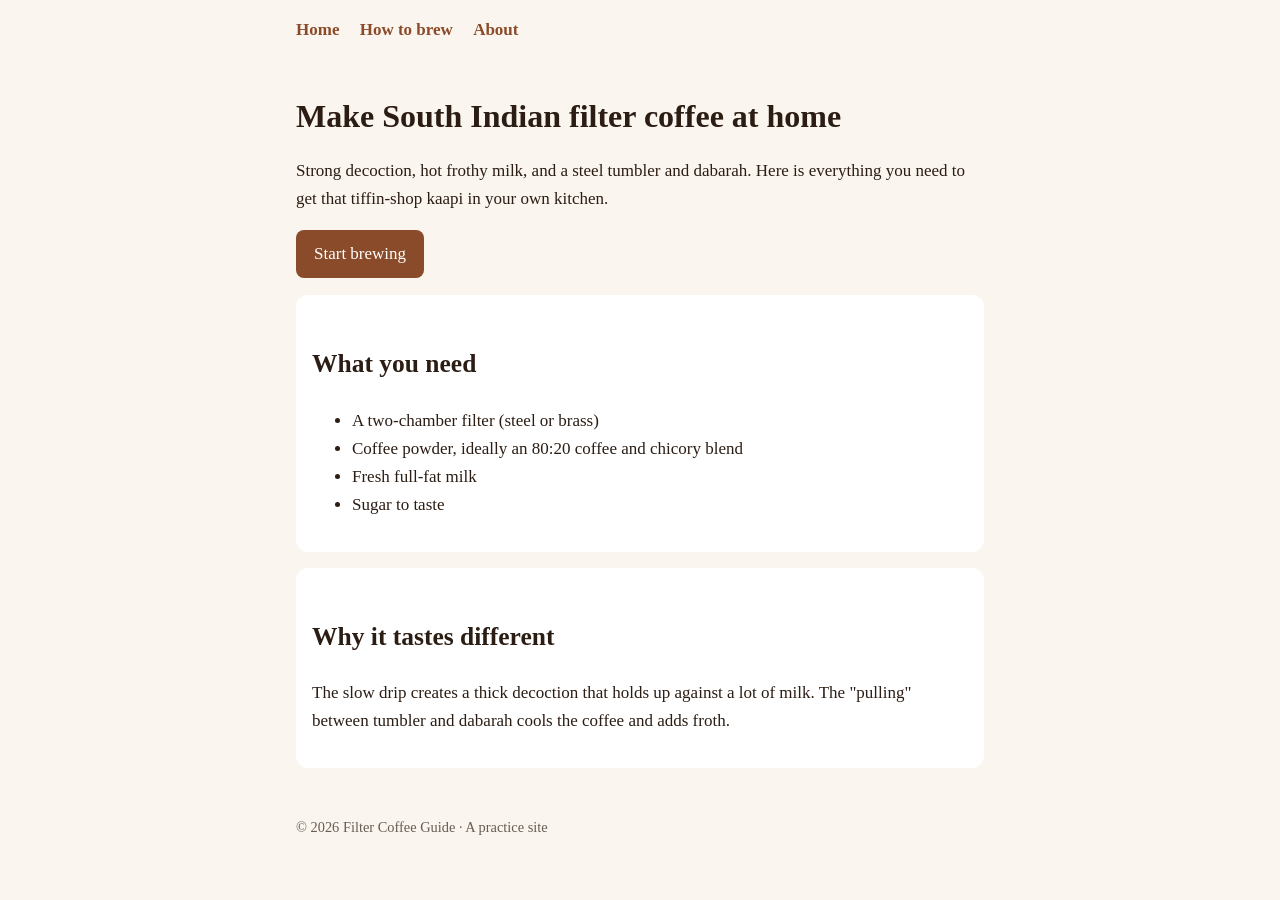
==== index.html @ 4aa823e4 "Add files via upload" ====
<!doctype html>
<html lang="en">
<head>
<meta charset="utf-8">
<meta name="viewport" content="width=device-width,initial-scale=1">
<title>Filter Coffee Guide – Brew South Indian Kaapi at Home</title>
<meta name="description" content="A simple guide to making authentic South Indian filter coffee at home: the right beans, the decoction, and the perfect pour.">
<link rel="canonical" href="https://YOUR-USERNAME.github.io/filter-coffee-guide/">
<meta property="og:title" content="Filter Coffee Guide">
<meta property="og:description" content="Brew authentic South Indian filter coffee at home.">
<meta property="og:type" content="website">
<link rel="stylesheet" href="style.css">
</head>
<body>
<header>
  <nav>
    <a href="index.html">Home</a>
    <a href="brewing.html">How to brew</a>
    <a href="about.html">About</a>
  </nav>
</header>
<main>
  <h1>Make South Indian filter coffee at home</h1>
  <p>Strong decoction, hot frothy milk, and a steel tumbler and dabarah. Here is everything you need to get that tiffin-shop kaapi in your own kitchen.</p>
  <p><a class="btn" href="brewing.html">Start brewing</a></p>

  <div class="card">
    <h2>What you need</h2>
    <ul>
      <li>A two-chamber filter (steel or brass)</li>
      <li>Coffee powder, ideally an 80:20 coffee and chicory blend</li>
      <li>Fresh full-fat milk</li>
      <li>Sugar to taste</li>
    </ul>
  </div>

  <div class="card">
    <h2>Why it tastes different</h2>
    <p>The slow drip creates a thick decoction that holds up against a lot of milk. The "pulling" between tumbler and dabarah cools the coffee and adds froth.</p>
  </div>
</main>
<footer>© 2026 Filter Coffee Guide · A practice site</footer>
</body>
</html>
---- style.css ----
:root{--bg:#faf5ee;--ink:#2b1d14;--accent:#8a4b2a;--card:#fff}
@media(prefers-color-scheme:dark){:root{--bg:#1a120d;--ink:#f1e6da;--accent:#d9955f;--card:#262019}}
*{box-sizing:border-box}
body{margin:0;font:17px/1.65 Georgia,serif;background:var(--bg);color:var(--ink)}
header,main,footer{max-width:720px;margin:0 auto;padding:16px}
nav a{margin-right:16px;color:var(--accent);text-decoration:none;font-weight:600}
h1{font-size:2rem;line-height:1.2}
h2{margin-top:2rem}
a{color:var(--accent)}
.card{background:var(--card);border-radius:12px;padding:16px;margin:16px 0}
.btn{display:inline-block;background:var(--accent);color:#fff;padding:10px 18px;border-radius:8px;text-decoration:none}
footer{font-size:.9rem;opacity:.7}
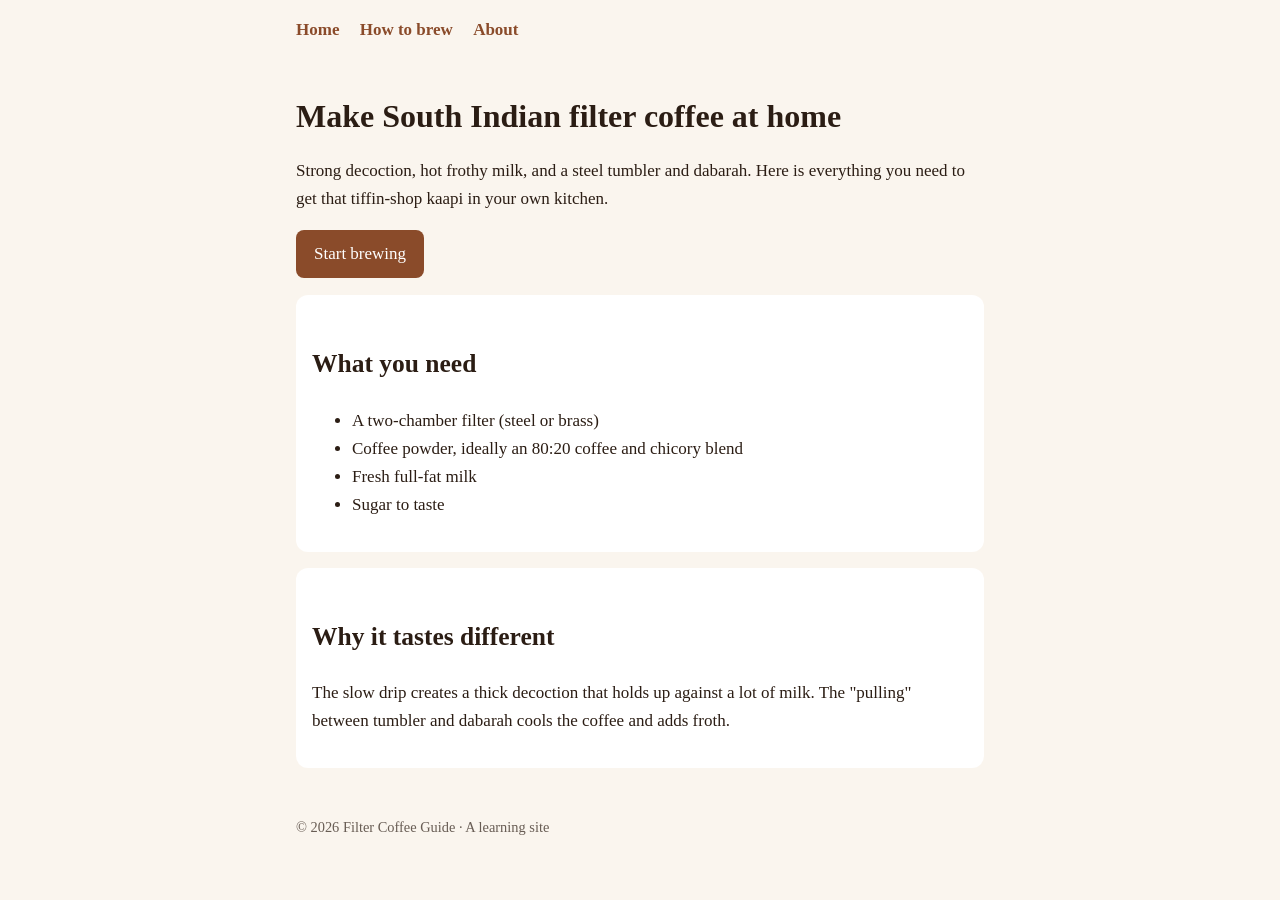
==== commit f551731f: "Update index.html" ====
--- a/index.html
+++ b/index.html
@@ -39,6 +39,6 @@
     <p>The slow drip creates a thick decoction that holds up against a lot of milk. The "pulling" between tumbler and dabarah cools the coffee and adds froth.</p>
   </div>
 </main>
-<footer>© 2026 Filter Coffee Guide · A practice site</footer>
+<footer>© 2026 Filter Coffee Guide · A learning site</footer>
 </body>
 </html>
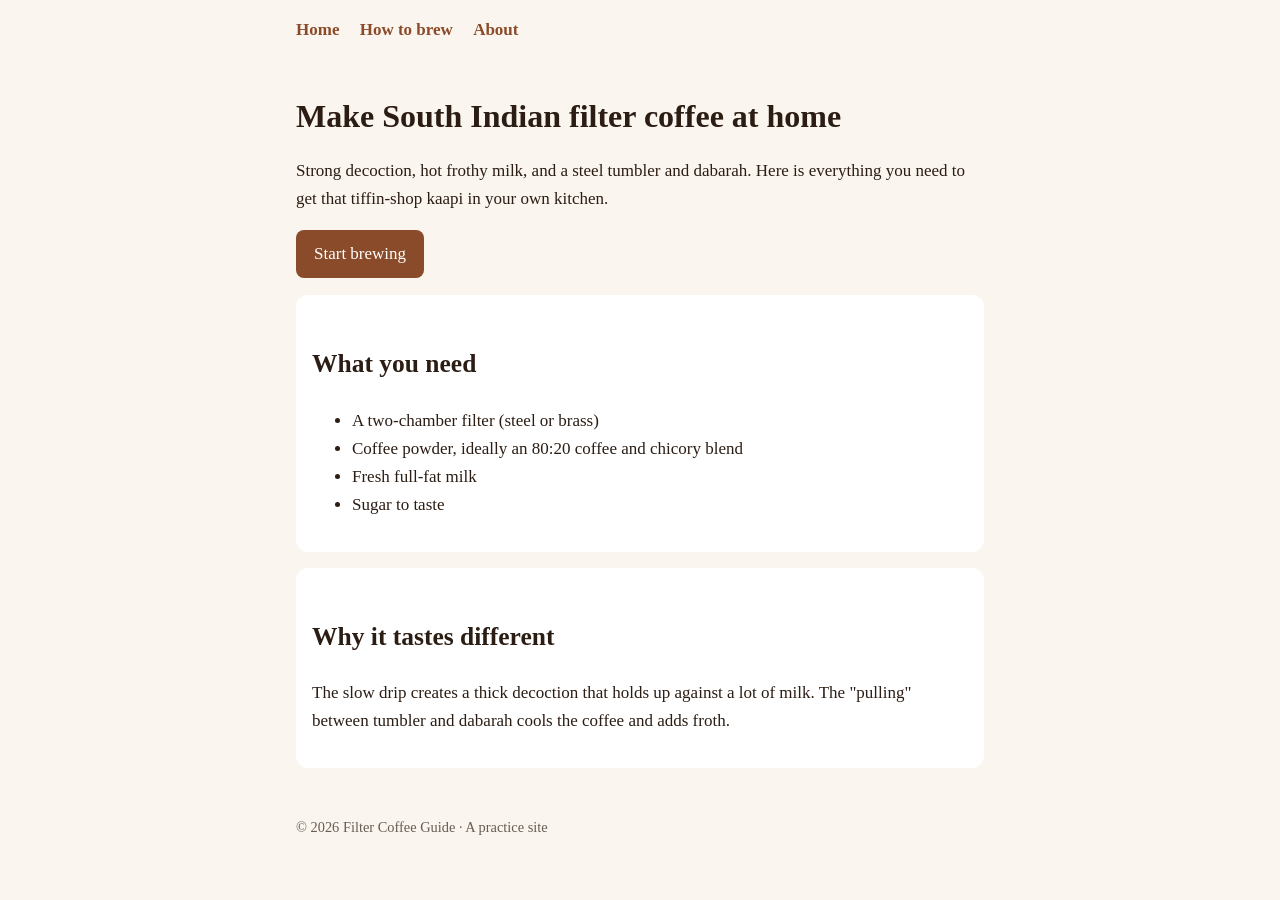
==== commit b8c873d6: "Add files via upload" ====
--- a/index.html
+++ b/index.html
@@ -5,7 +5,7 @@
 <meta name="viewport" content="width=device-width,initial-scale=1">
 <title>Filter Coffee Guide – Brew South Indian Kaapi at Home</title>
 <meta name="description" content="A simple guide to making authentic South Indian filter coffee at home: the right beans, the decoction, and the perfect pour.">
-<link rel="canonical" href="https://YOUR-USERNAME.github.io/filter-coffee-guide/">
+<link rel="canonical" href="https://thevibeu-star.github.io/Coffee-brew/">
 <meta property="og:title" content="Filter Coffee Guide">
 <meta property="og:description" content="Brew authentic South Indian filter coffee at home.">
 <meta property="og:type" content="website">
@@ -39,6 +39,6 @@
     <p>The slow drip creates a thick decoction that holds up against a lot of milk. The "pulling" between tumbler and dabarah cools the coffee and adds froth.</p>
   </div>
 </main>
-<footer>© 2026 Filter Coffee Guide · A learning site</footer>
+<footer>© 2026 Filter Coffee Guide · A practice site</footer>
 </body>
 </html>
